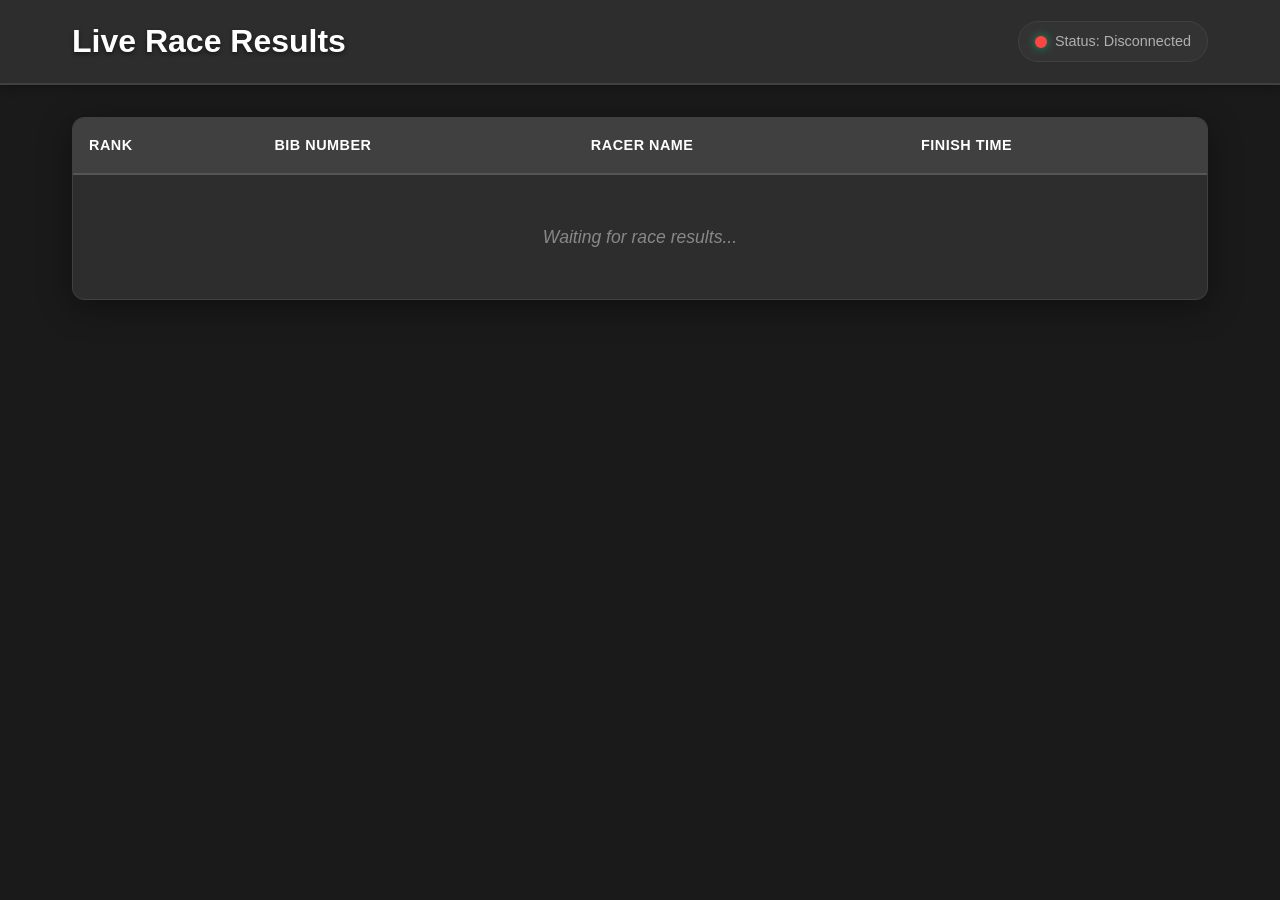
==== leaderboard-ui/index.html @ e431105d "update repo structure, fix up bugs" ====
<!DOCTYPE html>
<html lang="en">
<head>
    <meta charset="UTF-8">
    <meta name="viewport" content="width=device-width, initial-scale=1.0">
    <title>Live Race Results</title>
    <link rel="stylesheet" href="style.css">
</head>
<body>
    <!-- Header Section -->
    <header class="header">
        <div class="header-content">
            <h1 class="title">Live Race Results</h1>
            <div class="status-indicator">
                <span class="status-dot"></span>
                <span class="status-text">Status: Live</span>
            </div>
        </div>
    </header>

    <!-- Main Content -->
    <main class="main-content">
        <div class="leaderboard-container">
            <div class="table-wrapper">
                <table class="leaderboard-table" id="leaderboardTable">
                    <thead>
                        <tr>
                            <th>Rank</th>
                            <th>Bib Number</th>
                            <th>Racer Name</th>
                            <th>Finish Time</th>
                        </tr>
                    </thead>
                    <tbody id="leaderboardBody">
                        <!-- Dynamic content will be inserted here -->
                    </tbody>
                </table>
            </div>
            
            <!-- Empty state message (hidden when data is present) -->
            <div class="empty-state" id="emptyState">
                <p>Waiting for race results...</p>
            </div>
        </div>
    </main>

    <script src="script.js"></script>
</body>
</html>
---- leaderboard-ui/style.css ----
/* Reset and Base Styles */
* {
    margin: 0;
    padding: 0;
    box-sizing: border-box;
}

body {
    font-family: 'Segoe UI', Tahoma, Geneva, Verdana, sans-serif;
    background-color: #1a1a1a;
    color: #e0e0e0;
    line-height: 1.6;
    min-height: 100vh;
}

/* Header Styles */
.header {
    background-color: #2d2d2d;
    border-bottom: 2px solid #404040;
    padding: 1rem 0;
    box-shadow: 0 2px 10px rgba(0, 0, 0, 0.3);
}

.header-content {
    max-width: 1200px;
    margin: 0 auto;
    padding: 0 2rem;
    display: flex;
    justify-content: space-between;
    align-items: center;
}

.title {
    font-size: 2rem;
    font-weight: 700;
    color: #ffffff;
    text-shadow: 0 2px 4px rgba(0, 0, 0, 0.5);
}

.status-indicator {
    display: flex;
    align-items: center;
    gap: 0.5rem;
    background-color: #333333;
    padding: 0.5rem 1rem;
    border-radius: 20px;
    border: 1px solid #404040;
}

.status-dot {
    width: 12px;
    height: 12px;
    background-color: #00ff88;
    border-radius: 50%;
    animation: pulse 2s infinite;
    box-shadow: 0 0 10px rgba(0, 255, 136, 0.5);
}

.status-text {
    font-size: 0.9rem;
    font-weight: 500;
    color: #b0b0b0;
}

/* Pulse animation for status dot */
@keyframes pulse {
    0% {
        transform: scale(1);
        opacity: 1;
    }
    50% {
        transform: scale(1.1);
        opacity: 0.7;
    }
    100% {
        transform: scale(1);
        opacity: 1;
    }
}

/* Main Content */
.main-content {
    max-width: 1200px;
    margin: 2rem auto;
    padding: 0 2rem;
}

.leaderboard-container {
    background-color: #2d2d2d;
    border-radius: 12px;
    box-shadow: 0 8px 32px rgba(0, 0, 0, 0.4);
    overflow: hidden;
    border: 1px solid #404040;
}

.table-wrapper {
    overflow-x: auto;
}

/* Table Styles */
.leaderboard-table {
    width: 100%;
    border-collapse: collapse;
    font-size: 1rem;
}

.leaderboard-table thead {
    background-color: #404040;
}

.leaderboard-table th {
    padding: 1rem;
    text-align: left;
    font-weight: 600;
    color: #ffffff;
    text-transform: uppercase;
    letter-spacing: 0.5px;
    font-size: 0.9rem;
    border-bottom: 2px solid #555555;
}

.leaderboard-table tbody tr {
    transition: all 0.3s ease;
    border-bottom: 1px solid #404040;
}

.leaderboard-table tbody tr:nth-child(odd) {
    background-color: #333333;
}

.leaderboard-table tbody tr:nth-child(even) {
    background-color: #2d2d2d;
}

.leaderboard-table tbody tr:hover {
    background-color: #404040;
    transform: translateY(-1px);
    box-shadow: 0 4px 12px rgba(0, 0, 0, 0.3);
}

.leaderboard-table td {
    padding: 1rem;
    color: #e0e0e0;
    font-weight: 400;
}

/* Rank column styling */
.leaderboard-table td:first-child {
    font-weight: 700;
    color: #00ff88;
    font-size: 1.1rem;
}

/* Bib number styling */
.leaderboard-table td:nth-child(2) {
    font-weight: 600;
    color: #ffffff;
}

/* Finish time styling */
.leaderboard-table td:last-child {
    font-family: 'Courier New', monospace;
    font-weight: 500;
    color: #ffd700;
}

/* New row animation */
.new-entry {
    animation: fadeInHighlight 1.5s ease-out;
}

@keyframes fadeInHighlight {
    0% {
        opacity: 0;
        transform: translateY(20px);
        background-color: #00ff8844;
    }
    50% {
        opacity: 1;
        transform: translateY(0);
        background-color: #00ff8844;
    }
    100% {
        opacity: 1;
        transform: translateY(0);
        background-color: transparent;
    }
}

/* Empty State */
.empty-state {
    padding: 3rem;
    text-align: center;
    color: #888888;
    font-size: 1.1rem;
    font-style: italic;
}

.empty-state.hidden {
    display: none;
}

/* Responsive Design */
@media (max-width: 768px) {
    .header-content {
        flex-direction: column;
        gap: 1rem;
        text-align: center;
    }
    
    .title {
        font-size: 1.5rem;
    }
    
    .main-content {
        margin: 1rem auto;
        padding: 0 1rem;
    }
    
    .leaderboard-table th,
    .leaderboard-table td {
        padding: 0.75rem 0.5rem;
        font-size: 0.9rem;
    }
    
    .leaderboard-table th {
        font-size: 0.8rem;
    }
}

@media (max-width: 480px) {
    .header-content {
        padding: 0 1rem;
    }
    
    .title {
        font-size: 1.3rem;
    }
    
    .status-indicator {
        padding: 0.4rem 0.8rem;
    }
    
    .status-text {
        font-size: 0.8rem;
    }
    
    .leaderboard-table th,
    .leaderboard-table td {
        padding: 0.6rem 0.4rem;
        font-size: 0.85rem;
    }
    
    /* Stack table headers on very small screens */
    .leaderboard-table th:nth-child(2),
    .leaderboard-table td:nth-child(2) {
        display: none;
    }
}

/* Scrollbar Styling for Webkit browsers */
.table-wrapper::-webkit-scrollbar {
    height: 8px;
}

.table-wrapper::-webkit-scrollbar-track {
    background: #1a1a1a;
}

.table-wrapper::-webkit-scrollbar-thumb {
    background: #555555;
    border-radius: 4px;
}

.table-wrapper::-webkit-scrollbar-thumb:hover {
    background: #666666;
}
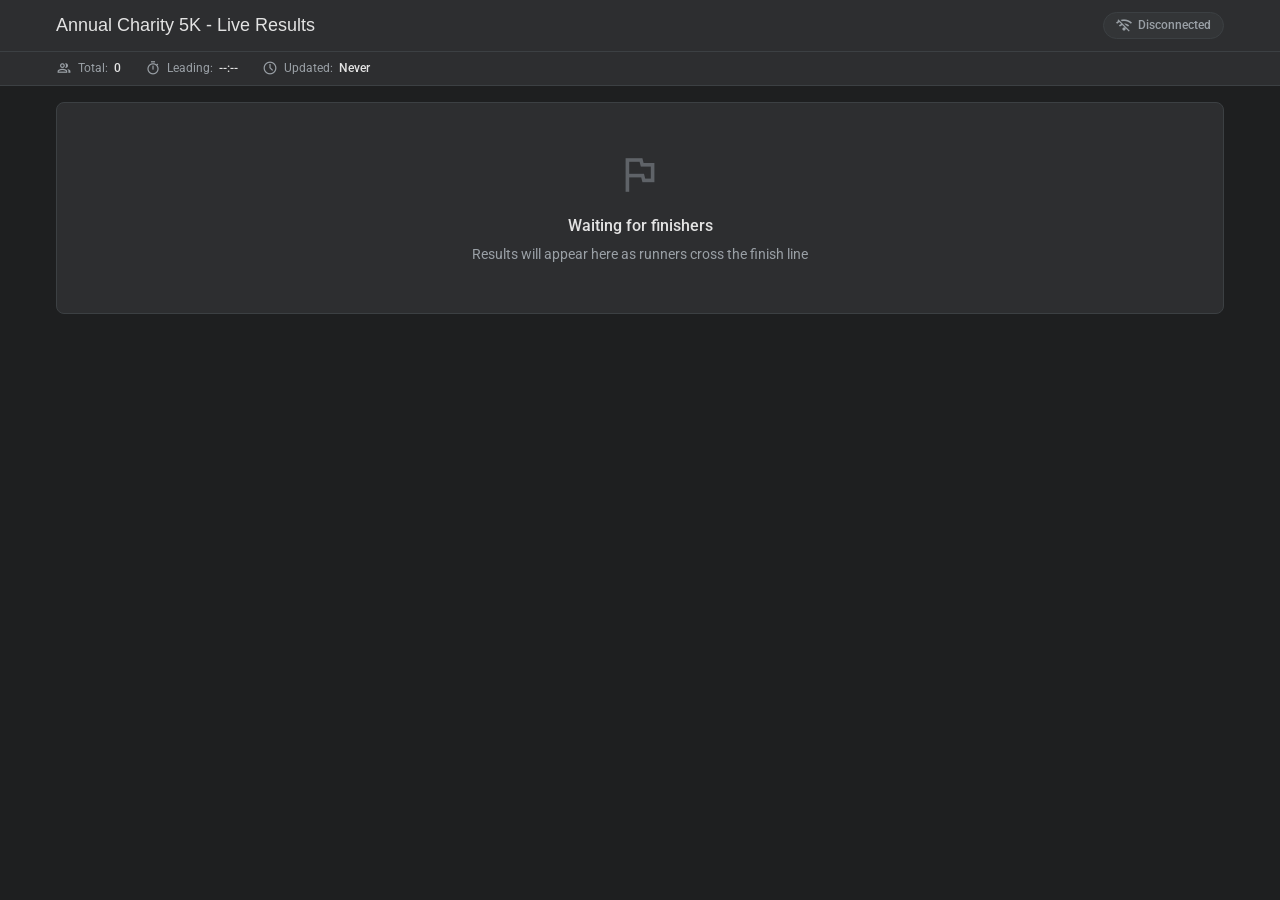
==== commit d529f208: "update ui" ====
--- a/leaderboard-ui/index.html
+++ b/leaderboard-ui/index.html
@@ -3,43 +3,79 @@
 <head>
     <meta charset="UTF-8">
     <meta name="viewport" content="width=device-width, initial-scale=1.0">
-    <title>Live Race Results</title>
+    <title>Annual Charity 5K - Live Results</title>
+    <link rel="preconnect" href="https://fonts.googleapis.com">
+    <link rel="preconnect" href="https://fonts.gstatic.com" crossorigin>
+    <link href="https://fonts.googleapis.com/css2?family=Google+Sans:wght@300;400;500;600;700&family=Roboto:wght@300;400;500;700&display=swap" rel="stylesheet">
+    <link href="https://fonts.googleapis.com/css2?family=Material+Symbols+Outlined:opsz,wght,FILL,GRAD@20..48,100..700,0..1,-50..200" rel="stylesheet">
     <link rel="stylesheet" href="style.css">
 </head>
 <body>
-    <!-- Header Section -->
-    <header class="header">
-        <div class="header-content">
-            <h1 class="title">Live Race Results</h1>
-            <div class="status-indicator">
-                <span class="status-dot"></span>
-                <span class="status-text">Status: Live</span>
+    <!-- Top App Bar -->
+    <header class="app-bar">
+        <div class="app-bar-content">
+            <div class="app-bar-title">
+                <h1>Annual Charity 5K - Live Results</h1>
+            </div>
+            <div class="app-bar-actions">
+                <div class="status-chip" id="statusChip">
+                    <span class="material-symbols-outlined status-icon" id="statusIcon">wifi_off</span>
+                    <span class="status-text" id="statusText">Connecting...</span>
+                </div>
             </div>
         </div>
     </header>
 
+    <!-- Stats Bar -->
+    <section class="stats-bar">
+        <div class="stats-content">
+            <div class="stat-chip">
+                <span class="material-symbols-outlined">group</span>
+                <span class="stat-label">Total:</span>
+                <span class="stat-value" id="totalFinishers">0</span>
+            </div>
+            <div class="stat-chip">
+                <span class="material-symbols-outlined">timer</span>
+                <span class="stat-label">Leading:</span>
+                <span class="stat-value" id="leadTime">--:--</span>
+            </div>
+            <div class="stat-chip">
+                <span class="material-symbols-outlined">schedule</span>
+                <span class="stat-label">Updated:</span>
+                <span class="stat-value" id="lastUpdated">Never</span>
+            </div>
+            <div class="loading-indicator" id="loadingIndicator">
+                <span class="material-symbols-outlined spinning">sync</span>
+                <span>Updating...</span>
+            </div>
+        </div>
+    </section>
+
     <!-- Main Content -->
     <main class="main-content">
-        <div class="leaderboard-container">
-            <div class="table-wrapper">
-                <table class="leaderboard-table" id="leaderboardTable">
+        <div class="content-container">
+            <!-- Empty State -->
+            <div class="empty-state" id="emptyState">
+                <span class="material-symbols-outlined empty-icon">flag</span>
+                <h3>Waiting for finishers</h3>
+                <p>Results will appear here as runners cross the finish line</p>
+            </div>
+            
+            <!-- Results Table -->
+            <div class="table-container" id="tableContainer">
+                <table class="results-table" id="resultsTable">
                     <thead>
                         <tr>
-                            <th>Rank</th>
-                            <th>Bib Number</th>
-                            <th>Racer Name</th>
-                            <th>Finish Time</th>
+                            <th class="rank-header">Rank</th>
+                            <th class="bib-header">Bib</th>
+                            <th class="name-header">Runner Name</th>
+                            <th class="time-header">Finish Time</th>
                         </tr>
                     </thead>
-                    <tbody id="leaderboardBody">
-                        <!-- Dynamic content will be inserted here -->
+                    <tbody id="resultsBody">
+                        <!-- Dynamic content -->
                     </tbody>
                 </table>
-            </div>
-            
-            <!-- Empty state message (hidden when data is present) -->
-            <div class="empty-state" id="emptyState">
-                <p>Waiting for race results...</p>
             </div>
         </div>
     </main>
--- a/leaderboard-ui/style.css
+++ b/leaderboard-ui/style.css
@@ -1,3 +1,5 @@
+/* ===== GOOGLE GEMINI DARK MODE LEADERBOARD ===== */
+
 /* Reset and Base Styles */
 * {
     margin: 0;
@@ -5,273 +7,455 @@
     box-sizing: border-box;
 }
 
+html {
+    font-size: 14px;
+    scroll-behavior: smooth;
+}
+
 body {
-    font-family: 'Segoe UI', Tahoma, Geneva, Verdana, sans-serif;
-    background-color: #1a1a1a;
-    color: #e0e0e0;
-    line-height: 1.6;
+    font-family: 'Google Sans', 'Roboto', -apple-system, BlinkMacSystemFont, sans-serif;
+    background-color: #1E1F20;
+    color: #E3E3E3;
+    line-height: 1.4;
     min-height: 100vh;
-}
-
-/* Header Styles */
-.header {
-    background-color: #2d2d2d;
-    border-bottom: 2px solid #404040;
-    padding: 1rem 0;
-    box-shadow: 0 2px 10px rgba(0, 0, 0, 0.3);
-}
-
-.header-content {
+    overflow-x: hidden;
+}
+
+/* Material Symbols Icons */
+.material-symbols-outlined {
+    font-variation-settings:
+        'FILL' 0,
+        'wght' 400,
+        'GRAD' 0,
+        'opsz' 20;
+    font-size: 18px;
+    user-select: none;
+}
+
+/* App Bar */
+.app-bar {
+    background-color: #2D2E30;
+    border-bottom: 1px solid #3C4043;
+    position: sticky;
+    top: 0;
+    z-index: 100;
+    backdrop-filter: blur(8px);
+}
+
+.app-bar-content {
     max-width: 1200px;
     margin: 0 auto;
-    padding: 0 2rem;
-    display: flex;
+    padding: 12px 16px;
+    display: flex;
+    align-items: center;
     justify-content: space-between;
-    align-items: center;
-}
-
-.title {
-    font-size: 2rem;
-    font-weight: 700;
-    color: #ffffff;
-    text-shadow: 0 2px 4px rgba(0, 0, 0, 0.5);
-}
-
-.status-indicator {
-    display: flex;
-    align-items: center;
-    gap: 0.5rem;
-    background-color: #333333;
-    padding: 0.5rem 1rem;
-    border-radius: 20px;
-    border: 1px solid #404040;
-}
-
-.status-dot {
-    width: 12px;
-    height: 12px;
-    background-color: #00ff88;
-    border-radius: 50%;
-    animation: pulse 2s infinite;
-    box-shadow: 0 0 10px rgba(0, 255, 136, 0.5);
+    min-height: 48px;
+}
+
+.app-bar-title h1 {
+    font-family: 'Google Sans', sans-serif;
+    font-size: 18px;
+    font-weight: 500;
+    color: #E3E3E3;
+    margin: 0;
+}
+
+.app-bar-actions {
+    display: flex;
+    align-items: center;
+    gap: 12px;
+}
+
+/* Status Chip */
+.status-chip {
+    display: flex;
+    align-items: center;
+    gap: 6px;
+    background-color: #333537;
+    border: 1px solid #3C4043;
+    border-radius: 16px;
+    padding: 4px 12px;
+    font-size: 12px;
+    color: #9AA0A6;
+    transition: all 0.2s ease;
+}
+
+.status-chip.connected {
+    background-color: rgba(138, 180, 248, 0.1);
+    border-color: #8AB4F8;
+    color: #8AB4F8;
+}
+
+.status-chip.connected .status-icon {
+    color: #8AB4F8;
+}
+
+.status-icon {
+    font-size: 16px;
+    color: #9AA0A6;
 }
 
 .status-text {
-    font-size: 0.9rem;
-    font-weight: 500;
-    color: #b0b0b0;
-}
-
-/* Pulse animation for status dot */
-@keyframes pulse {
-    0% {
-        transform: scale(1);
-        opacity: 1;
-    }
-    50% {
-        transform: scale(1.1);
-        opacity: 0.7;
-    }
-    100% {
-        transform: scale(1);
-        opacity: 1;
-    }
+    font-weight: 500;
+}
+
+/* Stats Bar */
+.stats-bar {
+    background-color: #2D2E30;
+    border-bottom: 1px solid #3C4043;
+    padding: 8px 0;
+}
+
+.stats-content {
+    max-width: 1200px;
+    margin: 0 auto;
+    padding: 0 16px;
+    display: flex;
+    align-items: center;
+    gap: 24px;
+    flex-wrap: wrap;
+}
+
+.stat-chip {
+    display: flex;
+    align-items: center;
+    gap: 6px;
+    font-size: 12px;
+    color: #9AA0A6;
+}
+
+.stat-chip .material-symbols-outlined {
+    font-size: 16px;
+    color: #9AA0A6;
+}
+
+.stat-label {
+    font-weight: 400;
+}
+
+.stat-value {
+    font-weight: 500;
+    color: #E3E3E3;
+}
+
+/* Loading Indicator */
+.loading-indicator {
+    display: none;
+    align-items: center;
+    gap: 6px;
+    font-size: 12px;
+    color: #8AB4F8;
+    margin-left: auto;
+}
+
+.loading-indicator.active {
+    display: flex;
+}
+
+.spinning {
+    animation: spin 1s linear infinite;
+}
+
+@keyframes spin {
+    from { transform: rotate(0deg); }
+    to { transform: rotate(360deg); }
 }
 
 /* Main Content */
 .main-content {
+    flex: 1;
+    padding: 16px 0;
+}
+
+.content-container {
     max-width: 1200px;
-    margin: 2rem auto;
-    padding: 0 2rem;
-}
-
-.leaderboard-container {
-    background-color: #2d2d2d;
-    border-radius: 12px;
-    box-shadow: 0 8px 32px rgba(0, 0, 0, 0.4);
+    margin: 0 auto;
+    padding: 0 16px;
+}
+
+/* Empty State */
+.empty-state {
+    display: flex;
+    flex-direction: column;
+    align-items: center;
+    justify-content: center;
+    padding: 48px 24px;
+    text-align: center;
+    background-color: #2D2E30;
+    border: 1px solid #3C4043;
+    border-radius: 8px;
+}
+
+.empty-state.hidden {
+    display: none;
+}
+
+.empty-icon {
+    font-size: 48px !important;
+    color: #5F6368;
+    margin-bottom: 16px;
+}
+
+.empty-state h3 {
+    font-size: 16px;
+    font-weight: 500;
+    color: #E3E3E3;
+    margin-bottom: 8px;
+}
+
+.empty-state p {
+    font-size: 14px;
+    color: #9AA0A6;
+    max-width: 400px;
+}
+
+/* Table Container */
+.table-container {
+    display: none;
+    background-color: #2D2E30;
+    border: 1px solid #3C4043;
+    border-radius: 8px;
     overflow: hidden;
-    border: 1px solid #404040;
-}
-
-.table-wrapper {
-    overflow-x: auto;
-}
-
-/* Table Styles */
-.leaderboard-table {
+}
+
+.table-container.visible {
+    display: block;
+}
+
+/* Results Table */
+.results-table {
     width: 100%;
     border-collapse: collapse;
-    font-size: 1rem;
-}
-
-.leaderboard-table thead {
-    background-color: #404040;
-}
-
-.leaderboard-table th {
-    padding: 1rem;
+    font-size: 13px;
+}
+
+.results-table thead {
+    background-color: #333537;
+    border-bottom: 1px solid #3C4043;
+}
+
+.results-table th {
+    padding: 12px 16px;
     text-align: left;
-    font-weight: 600;
-    color: #ffffff;
+    font-weight: 500;
+    font-size: 12px;
+    color: #9AA0A6;
     text-transform: uppercase;
     letter-spacing: 0.5px;
-    font-size: 0.9rem;
-    border-bottom: 2px solid #555555;
-}
-
-.leaderboard-table tbody tr {
-    transition: all 0.3s ease;
-    border-bottom: 1px solid #404040;
-}
-
-.leaderboard-table tbody tr:nth-child(odd) {
-    background-color: #333333;
-}
-
-.leaderboard-table tbody tr:nth-child(even) {
-    background-color: #2d2d2d;
-}
-
-.leaderboard-table tbody tr:hover {
-    background-color: #404040;
-    transform: translateY(-1px);
-    box-shadow: 0 4px 12px rgba(0, 0, 0, 0.3);
-}
-
-.leaderboard-table td {
-    padding: 1rem;
-    color: #e0e0e0;
-    font-weight: 400;
-}
-
-/* Rank column styling */
-.leaderboard-table td:first-child {
-    font-weight: 700;
-    color: #00ff88;
-    font-size: 1.1rem;
-}
-
-/* Bib number styling */
-.leaderboard-table td:nth-child(2) {
+    border: none;
+}
+
+.results-table tbody tr {
+    border-bottom: 1px solid #3C4043;
+    transition: background-color 0.15s ease;
+}
+
+.results-table tbody tr:last-child {
+    border-bottom: none;
+}
+
+.results-table tbody tr:hover {
+    background-color: rgba(138, 180, 248, 0.04);
+}
+
+.results-table tbody tr.new-entry {
+    animation: highlightRow 2s ease-out;
+}
+
+@keyframes highlightRow {
+    0% { 
+        background-color: rgba(138, 180, 248, 0.2);
+    }
+    100% { 
+        background-color: transparent;
+    }
+}
+
+.results-table td {
+    padding: 12px 16px;
+    border: none;
+    vertical-align: middle;
+}
+
+/* Table Column Styles */
+.rank-header,
+.results-table td:nth-child(1) {
+    width: 60px;
+    text-align: center;
+}
+
+.bib-header,
+.results-table td:nth-child(2) {
+    width: 80px;
+}
+
+.name-header,
+.results-table td:nth-child(3) {
+    min-width: 200px;
+}
+
+.time-header,
+.results-table td:nth-child(4) {
+    width: 100px;
+    text-align: right;
+}
+
+/* Rank Column */
+.results-table td:nth-child(1) {
     font-weight: 600;
-    color: #ffffff;
-}
-
-/* Finish time styling */
-.leaderboard-table td:last-child {
-    font-family: 'Courier New', monospace;
-    font-weight: 500;
-    color: #ffd700;
-}
-
-/* New row animation */
-.new-entry {
-    animation: fadeInHighlight 1.5s ease-out;
-}
-
-@keyframes fadeInHighlight {
-    0% {
-        opacity: 0;
-        transform: translateY(20px);
-        background-color: #00ff8844;
-    }
-    50% {
-        opacity: 1;
-        transform: translateY(0);
-        background-color: #00ff8844;
-    }
-    100% {
-        opacity: 1;
-        transform: translateY(0);
-        background-color: transparent;
-    }
-}
-
-/* Empty State */
-.empty-state {
-    padding: 3rem;
-    text-align: center;
-    color: #888888;
-    font-size: 1.1rem;
-    font-style: italic;
-}
-
-.empty-state.hidden {
-    display: none;
+    color: #8AB4F8;
+    font-size: 14px;
+}
+
+/* Bib Column */
+.results-table td:nth-child(2) {
+    font-weight: 500;
+    color: #9AA0A6;
+    font-family: 'Roboto', monospace;
+}
+
+/* Name Column */
+.results-table td:nth-child(3) {
+    font-weight: 500;
+    color: #E3E3E3;
+}
+
+/* Time Column */
+.results-table td:nth-child(4) {
+    font-weight: 600;
+    color: #E3E3E3;
+    font-family: 'Roboto', monospace;
+    text-align: right;
 }
 
 /* Responsive Design */
 @media (max-width: 768px) {
-    .header-content {
+    html {
+        font-size: 13px;
+    }
+    
+    .app-bar-content {
+        padding: 8px 12px;
         flex-direction: column;
-        gap: 1rem;
-        text-align: center;
-    }
-    
-    .title {
-        font-size: 1.5rem;
-    }
-    
-    .main-content {
-        margin: 1rem auto;
-        padding: 0 1rem;
-    }
-    
-    .leaderboard-table th,
-    .leaderboard-table td {
-        padding: 0.75rem 0.5rem;
-        font-size: 0.9rem;
-    }
-    
-    .leaderboard-table th {
-        font-size: 0.8rem;
+        gap: 8px;
+        align-items: flex-start;
+    }
+    
+    .app-bar-title h1 {
+        font-size: 16px;
+    }
+    
+    .stats-content {
+        padding: 0 12px;
+        gap: 16px;
+    }
+    
+    .content-container {
+        padding: 0 12px;
+    }
+    
+    .results-table th,
+    .results-table td {
+        padding: 8px 12px;
+    }
+    
+    .rank-header,
+    .results-table td:nth-child(1) {
+        width: 50px;
+    }
+    
+    .bib-header,
+    .results-table td:nth-child(2) {
+        width: 60px;
+    }
+    
+    .time-header,
+    .results-table td:nth-child(4) {
+        width: 80px;
     }
 }
 
 @media (max-width: 480px) {
-    .header-content {
-        padding: 0 1rem;
-    }
-    
-    .title {
-        font-size: 1.3rem;
-    }
-    
-    .status-indicator {
-        padding: 0.4rem 0.8rem;
-    }
-    
-    .status-text {
-        font-size: 0.8rem;
-    }
-    
-    .leaderboard-table th,
-    .leaderboard-table td {
-        padding: 0.6rem 0.4rem;
-        font-size: 0.85rem;
-    }
-    
-    /* Stack table headers on very small screens */
-    .leaderboard-table th:nth-child(2),
-    .leaderboard-table td:nth-child(2) {
-        display: none;
-    }
-}
-
-/* Scrollbar Styling for Webkit browsers */
-.table-wrapper::-webkit-scrollbar {
-    height: 8px;
-}
-
-.table-wrapper::-webkit-scrollbar-track {
-    background: #1a1a1a;
-}
-
-.table-wrapper::-webkit-scrollbar-thumb {
-    background: #555555;
-    border-radius: 4px;
-}
-
-.table-wrapper::-webkit-scrollbar-thumb:hover {
-    background: #666666;
-}
+    .app-bar-content {
+        padding: 6px 8px;
+    }
+    
+    .stats-content {
+        padding: 0 8px;
+        gap: 12px;
+        flex-direction: column;
+        align-items: flex-start;
+    }
+    
+    .content-container {
+        padding: 0 8px;
+    }
+    
+    .results-table {
+        font-size: 12px;
+    }
+    
+    .results-table th,
+    .results-table td {
+        padding: 6px 8px;
+    }
+    
+    .stat-chip {
+        font-size: 11px;
+    }
+    
+    .stat-chip .material-symbols-outlined {
+        font-size: 14px;
+    }
+}
+
+/* Accessibility */
+@media (prefers-reduced-motion: reduce) {
+    * {
+        animation-duration: 0.01ms !important;
+        animation-iteration-count: 1 !important;
+        transition-duration: 0.01ms !important;
+    }
+}
+
+/* Focus Styles */
+.status-chip:focus-within {
+    outline: 2px solid #8AB4F8;
+    outline-offset: 2px;
+}
+
+/* High Contrast Support */
+@media (prefers-contrast: high) {
+    .results-table tbody tr:hover {
+        background-color: rgba(138, 180, 248, 0.1);
+    }
+    
+    .results-table th {
+        background-color: #1E1F20;
+        color: #E3E3E3;
+    }
+}
+
+/* Print Styles */
+@media print {
+    body {
+        background-color: white;
+        color: black;
+    }
+    
+    .app-bar,
+    .stats-bar {
+        background-color: white;
+        color: black;
+    }
+    
+    .results-table {
+        border: 1px solid #ccc;
+    }
+    
+    .results-table th,
+    .results-table td {
+        border: 1px solid #ccc;
+        color: black;
+    }
+}
